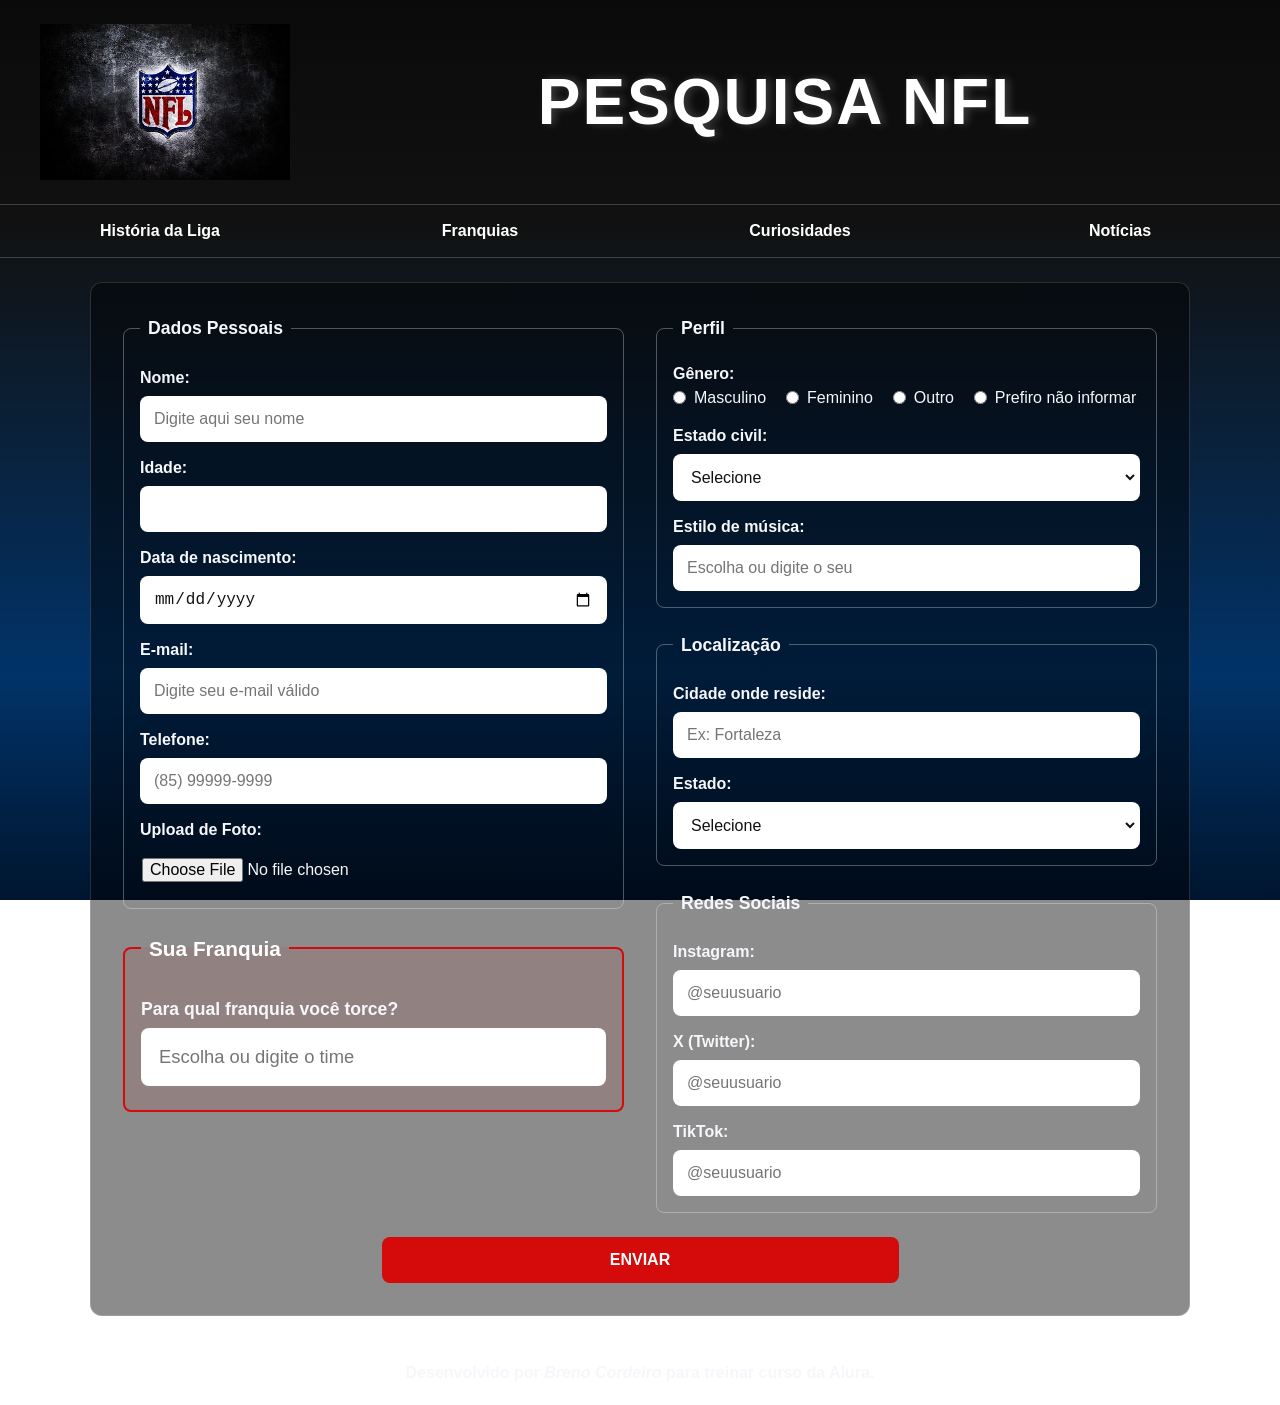
==== pesquisa-nfl/index.html @ 210f7a69 "Formularios Pesquisa NFL" ====
<!DOCTYPE html>
<html lang="pt-BR">

<head>
  <meta charset="UTF-8">
  <meta name="viewport" content="width=device-width, initial-scale=1.0">
  <title>Pesquisa NFL</title>
  <link rel="shortcut icon" href="img/favicon.ico" type="image/x-icon">
  <link rel="stylesheet" href="style.css">
</head>

<body>
  <header class="header">
    <div class="header-top">
      <img src="img/nfl-logo-wallpaper-thumb.jpg" alt="Logo NFL" class="logo-nfl">
      <h1>Pesquisa NFL</h1>
    </div>

    <nav class="menu">
      <ul class="menu-itens">
        <li><a href="#">História da Liga</a></li>
        <li><a href="#">Franquias</a></li>
        <li><a href="#">Curiosidades</a></li>
        <li><a href="#">Notícias</a></li>
      </ul>
    </nav>
  </header>

  <main>
    <section class="form-container">
      <form action="#" method="post" enctype="multipart/form-data">

        <div class="form-grid">

          <div class="coluna">

            <fieldset>
              <legend>Dados Pessoais</legend>

              <label for="userName">Nome:</label>
              <input type="text" id="userName" name="userName" placeholder="Digite aqui seu nome" required>

              <label for="age">Idade:</label>
              <input type="number" id="age" name="age" min="12" max="75" required>

              <label for="birthDate">Data de nascimento:</label>
              <input type="date" id="birthDate" name="birthDate">

              <label for="userEmail">E-mail:</label>
              <input type="email" id="userEmail" name="userEmail" placeholder="Digite seu e-mail válido" required>

              <label for="userPhone">Telefone:</label>
              <input type="tel" id="userPhone" name="userPhone" placeholder="(85) 99999-9999">

              <label for="userImage">Upload de Foto:</label>
              <input type="file" id="userImage" name="userImage" accept="image/*">
            </fieldset>

            <fieldset class="destaque">
              <legend>Sua Franquia</legend>

              <label for="team">Para qual franquia você torce?</label>
              <input type="text" id="team" name="team" list="teamList" placeholder="Escolha ou digite o time">
              <datalist id="teamList">
                <option value="Arizona Cardinals"></option>
                <option value="Atlanta Falcons"></option>
                <option value="Baltimore Ravens"></option>
                <option value="Buffalo Bills"></option>
                <option value="Carolina Panthers"></option>
                <option value="Chicago Bears"></option>
                <option value="Cincinnati Bengals"></option>
                <option value="Cleveland Browns"></option>
                <option value="Dallas Cowboys"></option>
                <option value="Denver Broncos"></option>
                <option value="Detroit Lions"></option>
                <option value="Green Bay Packers"></option>
                <option value="Houston Texans"></option>
                <option value="Indianapolis Colts"></option>
                <option value="Jacksonville Jaguars"></option>
                <option value="Kansas City Chiefs"></option>
                <option value="Las Vegas Raiders"></option>
                <option value="Los Angeles Chargers"></option>
                <option value="Los Angeles Rams"></option>
                <option value="Miami Dolphins"></option>
                <option value="Minnesota Vikings"></option>
                <option value="New England Patriots"></option>
                <option value="New Orleans Saints"></option>
                <option value="New York Giants"></option>
                <option value="New York Jets"></option>
                <option value="Philadelphia Eagles"></option>
                <option value="Pittsburgh Steelers"></option>
                <option value="San Francisco 49ers"></option>
                <option value="Seattle Seahawks"></option>
                <option value="Tampa Bay Buccaneers"></option>
                <option value="Tennessee Titans"></option>
                <option value="Washington Commanders"></option>
              </datalist>
            </fieldset>

          </div>

          <!-- COLUNA DIREITA -->
          <div class="coluna">

            <fieldset>
              <legend>Perfil</legend>

              <fieldset class="grupo">
                <legend>Gênero:</legend>
                <div class="opcoes">
                  <label><input type="radio" name="gender" value="masculino"> Masculino</label>
                  <label><input type="radio" name="gender" value="feminino"> Feminino</label>
                  <label><input type="radio" name="gender" value="outro"> Outro</label>
                  <label><input type="radio" name="gender" value="nao-informar"> Prefiro não informar</label>
                </div>
              </fieldset>

              <label for="maritalStatus">Estado civil:</label>
              <select id="maritalStatus" name="maritalStatus">
                <option value="">Selecione</option>
                <option value="solteiro">Solteiro(a)</option>
                <option value="casado">Casado(a)</option>
                <option value="uniao-estavel">União estável</option>
                <option value="divorciado">Divorciado(a)</option>
                <option value="viuvo">Viúvo(a)</option>
              </select>

              <label for="musicStyle">Estilo de música:</label>
              <input type="text" id="musicStyle" name="musicStyle" list="musicList"
                placeholder="Escolha ou digite o seu">
              <datalist id="musicList">
                <option value="Rock"></option>
                <option value="Pop"></option>
                <option value="Hip Hop / Rap"></option>
                <option value="Eletrônica"></option>
                <option value="Sertanejo"></option>
                <option value="Forró"></option>
                <option value="MPB"></option>
                <option value="Pagode"></option>
                <option value="Funk"></option>
                <option value="Country"></option>
                <option value="Jazz"></option>
                <option value="Metal"></option>
              </datalist>
            </fieldset>

            <fieldset>
              <legend>Localização</legend>

              <label for="city">Cidade onde reside:</label>
              <input type="text" id="city" name="city" placeholder="Ex: Fortaleza">

              <label for="state">Estado:</label>
              <select id="state" name="state">
                <option value="">Selecione</option>
                <option value="AC">Acre</option>
                <option value="AL">Alagoas</option>
                <option value="AP">Amapá</option>
                <option value="AM">Amazonas</option>
                <option value="BA">Bahia</option>
                <option value="CE">Ceará</option>
                <option value="DF">Distrito Federal</option>
                <option value="ES">Espírito Santo</option>
                <option value="GO">Goiás</option>
                <option value="MA">Maranhão</option>
                <option value="MT">Mato Grosso</option>
                <option value="MS">Mato Grosso do Sul</option>
                <option value="MG">Minas Gerais</option>
                <option value="PA">Pará</option>
                <option value="PB">Paraíba</option>
                <option value="PR">Paraná</option>
                <option value="PE">Pernambuco</option>
                <option value="PI">Piauí</option>
                <option value="RJ">Rio de Janeiro</option>
                <option value="RN">Rio Grande do Norte</option>
                <option value="RS">Rio Grande do Sul</option>
                <option value="RO">Rondônia</option>
                <option value="RR">Roraima</option>
                <option value="SC">Santa Catarina</option>
                <option value="SP">São Paulo</option>
                <option value="SE">Sergipe</option>
                <option value="TO">Tocantins</option>
              </select>
            </fieldset>

            <fieldset>
              <legend>Redes Sociais</legend>

              <label for="instagram">Instagram:</label>
              <input type="text" id="instagram" name="instagram" placeholder="@seuusuario">

              <label for="twitter">X (Twitter):</label>
              <input type="text" id="twitter" name="twitter" placeholder="@seuusuario">

              <label for="tiktok">TikTok:</label>
              <input type="text" id="tiktok" name="tiktok" placeholder="@seuusuario">
            </fieldset>

          </div>
        </div>

        <button type="submit">Enviar</button>

      </form>
    </section>
  </main>

  <footer>
    <h4>Desenvolvido por <em>Breno Cordeiro</em> para treinar curso da Alura.</h4>
  </footer>
</body>

</html>
---- pesquisa-nfl/style.css ----
* {
  margin: 0;
  padding: 0;
  box-sizing: border-box;
}

:root {
  --vermelho: #d50a0a;
  --vermelho-escuro: #a80808;
  --texto: #f5f7fa;
  --campo: #ffffff;
}

body {
  min-height: 100vh;
  display: flex;
  flex-direction: column;
  color: var(--texto);
  font-family: Arial, Helvetica, sans-serif;
  line-height: 1.5;

  background: linear-gradient(
    180deg,
    #0a0a0a 0%,
    #111111 25%,
    #013369 75%,
    #00152e 100%
  );
  background-repeat: no-repeat;
  background-attachment: fixed;
}

.header-top {
  display: flex;
  align-items: center;
  gap: 16px;
  padding: 16px;
}

.logo-nfl {
  width: 110px;
  max-width: 100%;
  height: auto;
  flex-shrink: 0;
}

.header-top h1 {
  flex: 1;
  text-align: center;
  font-size: clamp(1.5rem, 7vw, 4rem);
  text-transform: uppercase;
  letter-spacing: 2px;
  color: white;
  text-shadow: 4px 0 8px rgba(255, 255, 255, 0.2);
}

.menu-itens {
  list-style: none;
  display: flex;
  border-top: 1px solid rgba(255, 255, 255, 0.2);
  border-bottom: 1px solid rgba(255, 255, 255, 0.2);
}

.menu-itens li {
  flex: 1;
}

.menu-itens a {
  display: block;
  padding: 12px 4px;
  text-align: center;
  color: white;
  text-decoration: none;
  font-weight: bold;
  font-size: 0.8rem;
  transition: 0.3s;
}

.menu-itens a:hover,
.menu-itens a:focus-visible {
  color: var(--vermelho);
  background: rgba(255, 255, 255, 0.08);
}

main {
  flex: 1;
  padding: 24px 16px;
}

.form-container {
  max-width: 640px;
  margin: 0 auto;
  padding: 20px;
  background: rgba(0, 0, 0, 0.45);
  border: 1px solid rgba(255, 255, 255, 0.15);
  border-radius: 12px;
}

.form-grid {
  display: grid;
  grid-template-columns: 1fr;
  gap: 24px;
}

.coluna {
  display: flex;
  flex-direction: column;
  gap: 24px;
}

fieldset {
  display: flex;
  flex-direction: column;
  gap: 6px;
  padding: 16px;
  border: 1px solid rgba(255, 255, 255, 0.3);
  border-radius: 8px;
}

legend {
  padding: 0 8px;
  font-weight: bold;
  font-size: 1.1rem;
}

label {
  font-weight: bold;
  margin-top: 8px;
}

input,
select {
  width: 100%;
  padding: 12px;
  border: 2px solid transparent;
  border-radius: 8px;
  background: var(--campo);
  color: #111;
  font-size: 1rem;
}

input:focus,
select:focus {
  outline: none;
  border-color: var(--vermelho);
}

input[type="file"] {
  background: transparent;
  color: var(--texto);
  padding: 8px 0;
}

.grupo {
  border: none;
  padding: 0;
  margin-top: 4px;
}

.grupo legend {
  padding: 0;
  font-size: 1rem;
}

.opcoes {
  display: flex;
  flex-wrap: wrap;
  gap: 8px 20px;
}

.opcoes label {
  display: flex;
  align-items: center;
  gap: 8px;
  margin-top: 0;
  font-weight: normal;
}

input[type="radio"] {
  width: auto;
  accent-color: var(--vermelho);
}

.destaque {
  padding: 24px 16px;
  border: 2px solid var(--vermelho);
  background: rgba(213, 10, 10, 0.08);
}

.destaque legend {
  font-size: 1.3rem;
  color: white;
}

.destaque label {
  font-size: 1.1rem;
}

.destaque input {
  padding: 16px;
  font-size: 1.15rem;
}

button {
  display: block;
  width: 100%;
  margin: 24px auto 0;
  padding: 14px;
  border: none;
  border-radius: 8px;
  background: var(--vermelho);
  color: white;
  font-size: 1rem;
  font-weight: bold;
  text-transform: uppercase;
  cursor: pointer;
  transition: 0.3s;
}

button:hover {
  background: var(--vermelho-escuro);
}

footer {
  padding: 20px 16px;
  text-align: center;
  border-top: 1px solid rgba(255, 255, 255, 0.2);
}

footer h3 {
  font-size: 0.95rem;
  font-weight: normal;
}

@media (min-width: 768px) {
  .header-top {
    padding: 24px 40px;
    gap: 40px;
  }

  .logo-nfl {
    width: 250px;
  }

  .menu-itens a {
    padding: 14px 8px;
    font-size: 1rem;
  }

  .form-container {
    max-width: 1100px;
    padding: 32px;
  }

  .form-grid {
    grid-template-columns: 1fr 1fr;
    align-items: start;
    gap: 32px;
  }

  button {
    width: 50%;
  }
}
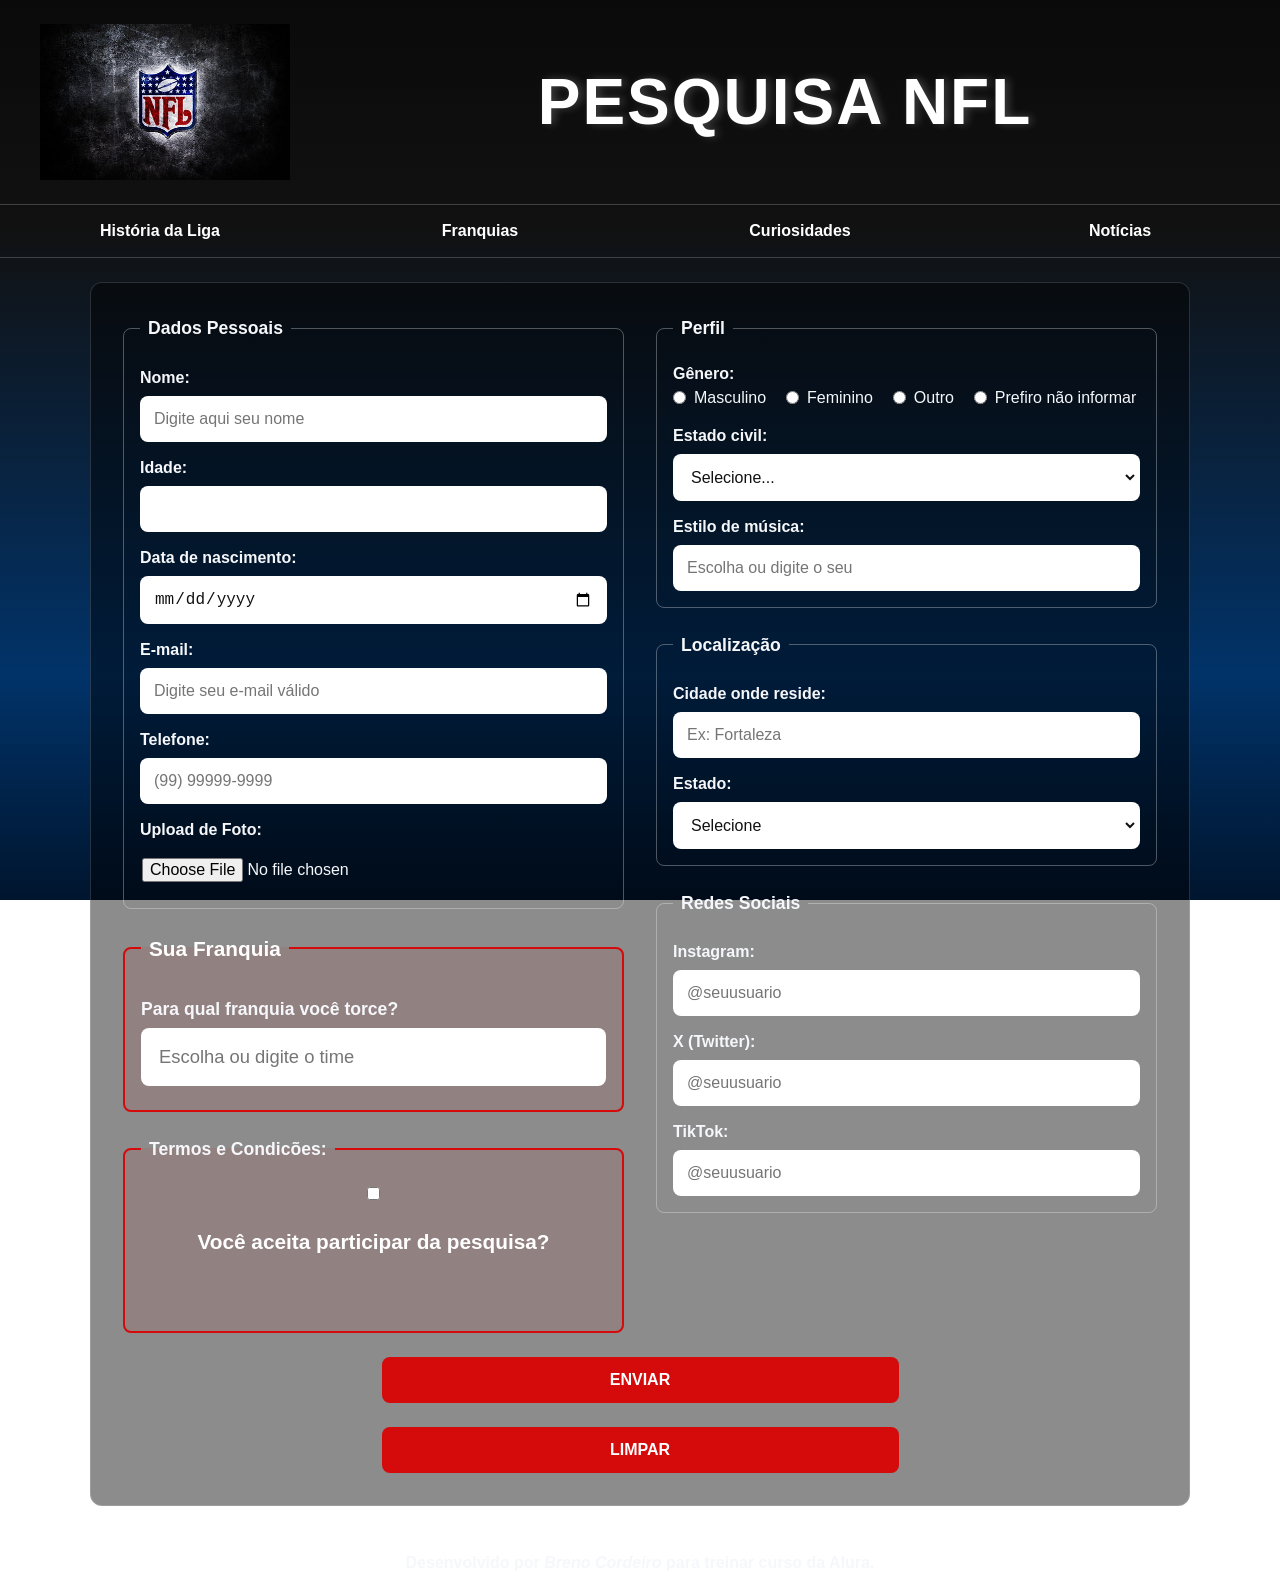
==== commit 9d84967c: "Colocando termos de aceite e ajustando um placeholder" ====
--- a/pesquisa-nfl/index.html
+++ b/pesquisa-nfl/index.html
@@ -50,7 +50,7 @@
               <input type="email" id="userEmail" name="userEmail" placeholder="Digite seu e-mail válido" required>
 
               <label for="userPhone">Telefone:</label>
-              <input type="tel" id="userPhone" name="userPhone" placeholder="(85) 99999-9999">
+              <input type="tel" id="userPhone" name="userPhone" placeholder="(99) 99999-9999">
 
               <label for="userImage">Upload de Foto:</label>
               <input type="file" id="userImage" name="userImage" accept="image/*">
@@ -97,9 +97,16 @@
               </datalist>
             </fieldset>
 
+            <fieldset class="termLgpd">
+              <legend>Termos e Condicões: </legend>
+              <input type="checkbox" name="userLgpdTerm" id="userLgpdTerm" value="accepted" required>
+              <label for="userLgpdTerm">Você aceita participar da pesquisa?</label><br>
+
+            </fieldset>
+
           </div>
 
-          <!-- COLUNA DIREITA -->
+
           <div class="coluna">
 
             <fieldset>
@@ -117,7 +124,7 @@
 
               <label for="maritalStatus">Estado civil:</label>
               <select id="maritalStatus" name="maritalStatus">
-                <option value="">Selecione</option>
+                <option value="">Selecione...</option>
                 <option value="solteiro">Solteiro(a)</option>
                 <option value="casado">Casado(a)</option>
                 <option value="uniao-estavel">União estável</option>
@@ -200,7 +207,7 @@
         </div>
 
         <button type="submit">Enviar</button>
-
+        <button type="reset">Limpar</button>
       </form>
     </section>
   </main>
--- a/pesquisa-nfl/style.css
+++ b/pesquisa-nfl/style.css
@@ -261,4 +261,25 @@
   button {
     width: 50%;
   }
-}
+
+  .termLgpd {
+    padding: 24px 16px;
+    border: 2px solid var(--vermelho);
+    background: rgba(213, 10, 10, 0.08);
+  }
+
+  .termLgpd input {
+    padding: 16px;
+    font-size: 1.15rem;
+    justify-content: center;
+    align-items: center;
+  }
+
+  .termLgpd label {
+    font-size: 1.3rem;
+    color: white;
+    justify-content: center;
+    align-items: center;
+    margin: 20px auto;
+  }
+}
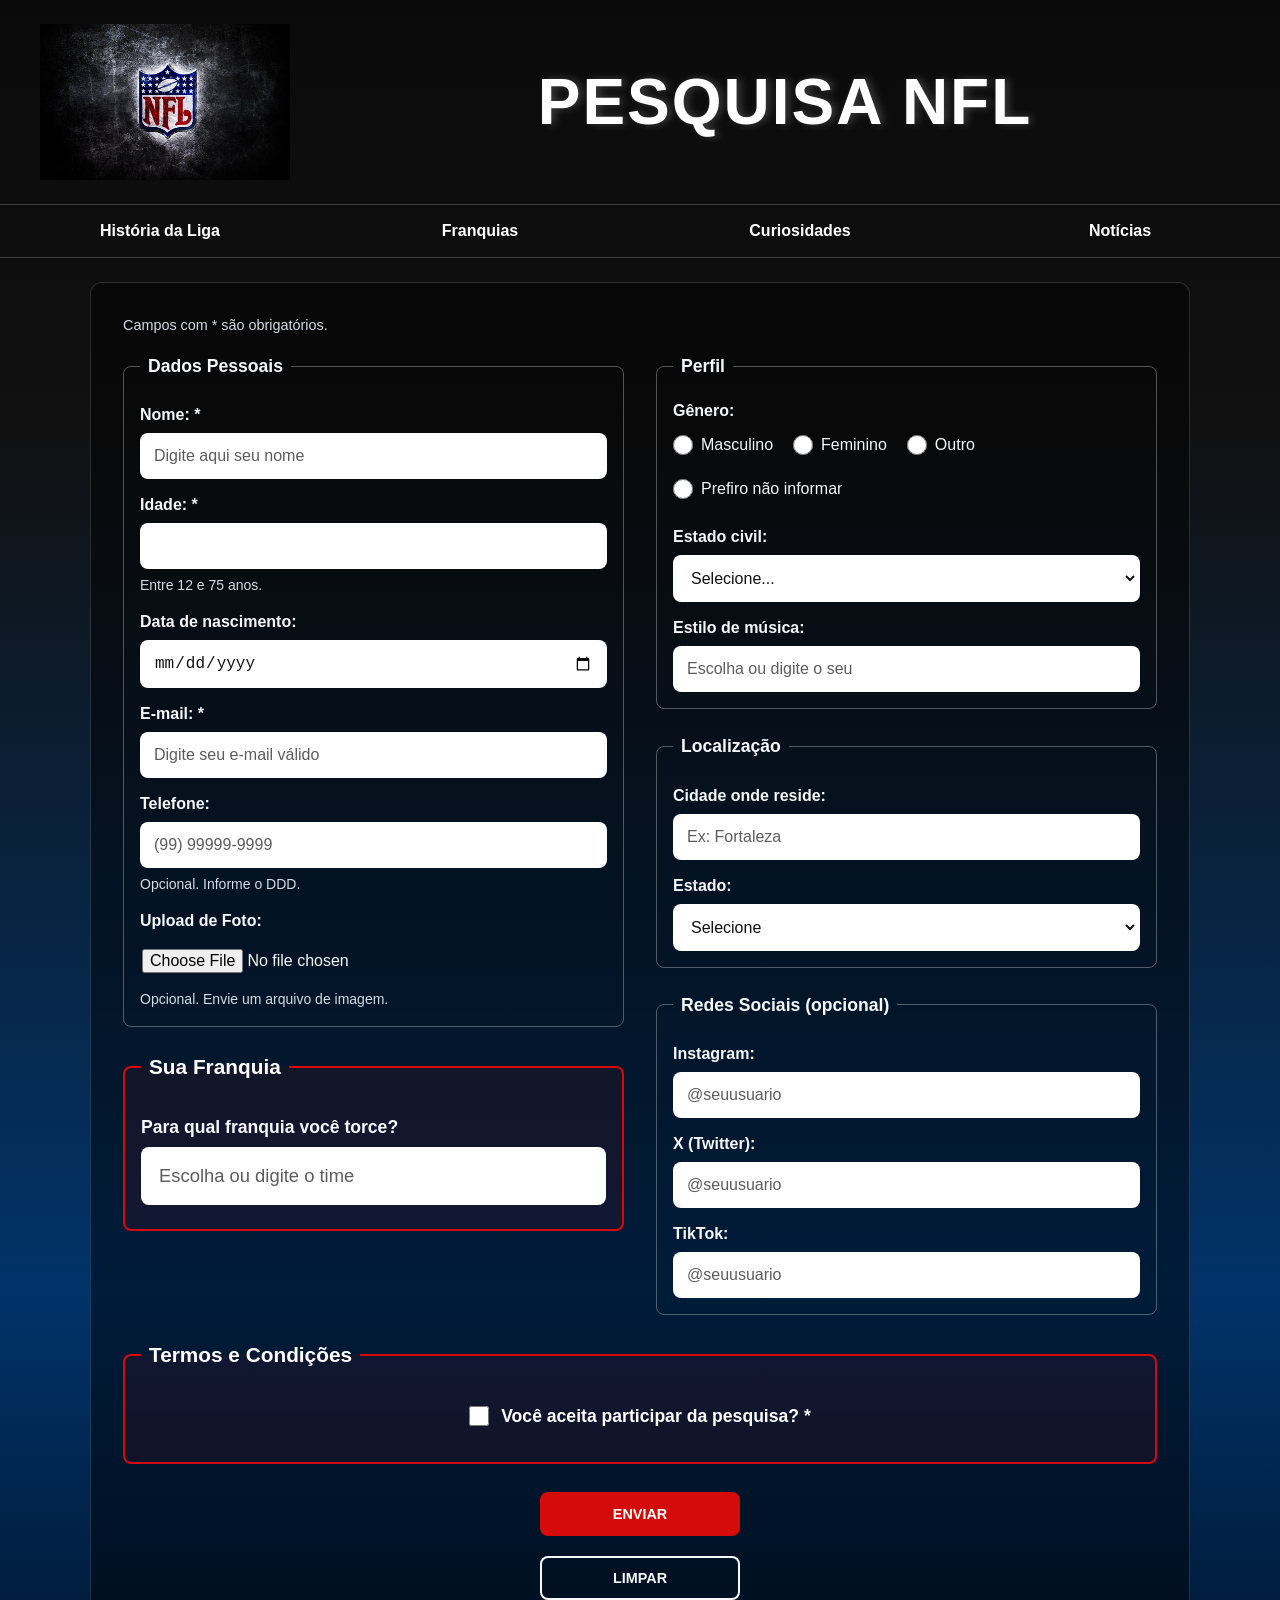
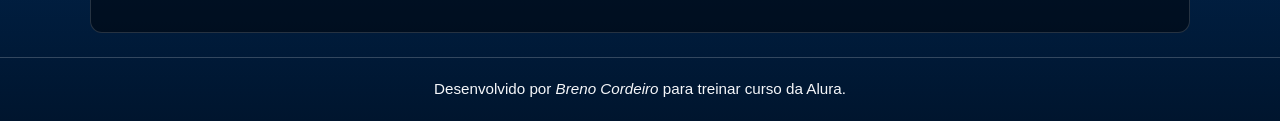
==== commit 29cb774f: "Aplicando boas praticas de acessibilidade e reorganizando ordem dos elementos, conforme aulas da Alu" ====
--- a/pesquisa-nfl/index.html
+++ b/pesquisa-nfl/index.html
@@ -4,19 +4,26 @@
 <head>
   <meta charset="UTF-8">
   <meta name="viewport" content="width=device-width, initial-scale=1.0">
-  <title>Pesquisa NFL</title>
-  <link rel="shortcut icon" href="img/favicon.ico" type="image/x-icon">
+  <title>Pesquisa NFL – Formulário sobre as franquias da liga</title>
+  <meta name="description"
+    content="Responda à pesquisa sobre as franquias da NFL. Site em português com história da liga, franquias, curiosidades e notícias.">
+  <meta name="theme-color" content="#0a0a0a">
+  <link rel="icon" href="img/favicon.ico" type="image/x-icon">
   <link rel="stylesheet" href="style.css">
 </head>
 
 <body>
+  <a class="skip-link" href="#conteudo">Pular para o conteúdo principal</a>
+
   <header class="header">
     <div class="header-top">
-      <img src="img/nfl-logo-wallpaper-thumb.jpg" alt="Logo NFL" class="logo-nfl">
+      <!-- Troque width e height pelas medidas reais da imagem (evita salto de layout) -->
+      <img src="img/nfl-logo-wallpaper-thumb.jpg" alt="Logo da NFL" class="logo-nfl" width="250" height="140"
+        fetchpriority="high">
       <h1>Pesquisa NFL</h1>
     </div>
 
-    <nav class="menu">
+    <nav class="menu" aria-label="Menu principal">
       <ul class="menu-itens">
         <li><a href="#">História da Liga</a></li>
         <li><a href="#">Franquias</a></li>
@@ -26,9 +33,11 @@
     </nav>
   </header>
 
-  <main>
+  <main id="conteudo" tabindex="-1">
     <section class="form-container">
-      <form action="#" method="post" enctype="multipart/form-data">
+      <form action="#" method="post" enctype="multipart/form-data" aria-labelledby="titulo-form">
+        <h2 id="titulo-form" class="sr-only">Formulário da pesquisa</h2>
+        <p class="aviso-obrigatorio">Campos com * são obrigatórios.</p>
 
         <div class="form-grid">
 
@@ -37,30 +46,38 @@
             <fieldset>
               <legend>Dados Pessoais</legend>
 
-              <label for="userName">Nome:</label>
-              <input type="text" id="userName" name="userName" placeholder="Digite aqui seu nome" required>
-
-              <label for="age">Idade:</label>
-              <input type="number" id="age" name="age" min="12" max="75" required>
+              <label for="userName">Nome: <span aria-hidden="true">*</span></label>
+              <input type="text" id="userName" name="userName" placeholder="Digite aqui seu nome" autocomplete="name"
+                required>
+
+              <label for="age">Idade: <span aria-hidden="true">*</span></label>
+              <input type="number" id="age" name="age" min="12" max="75" inputmode="numeric" aria-describedby="ageHint"
+                required>
+              <small id="ageHint" class="dica">Entre 12 e 75 anos.</small>
 
               <label for="birthDate">Data de nascimento:</label>
-              <input type="date" id="birthDate" name="birthDate">
-
-              <label for="userEmail">E-mail:</label>
-              <input type="email" id="userEmail" name="userEmail" placeholder="Digite seu e-mail válido" required>
+              <input type="date" id="birthDate" name="birthDate" autocomplete="bday">
+
+              <label for="userEmail">E-mail: <span aria-hidden="true">*</span></label>
+              <input type="email" id="userEmail" name="userEmail" placeholder="Digite seu e-mail válido"
+                autocomplete="email" required>
 
               <label for="userPhone">Telefone:</label>
-              <input type="tel" id="userPhone" name="userPhone" placeholder="(99) 99999-9999">
+              <input type="tel" id="userPhone" name="userPhone" placeholder="(99) 99999-9999" autocomplete="tel"
+                aria-describedby="phoneHint">
+              <small id="phoneHint" class="dica">Opcional. Informe o DDD.</small>
 
               <label for="userImage">Upload de Foto:</label>
-              <input type="file" id="userImage" name="userImage" accept="image/*">
+              <input type="file" id="userImage" name="userImage" accept="image/*" aria-describedby="imageHint">
+              <small id="imageHint" class="dica">Opcional. Envie um arquivo de imagem.</small>
             </fieldset>
 
             <fieldset class="destaque">
               <legend>Sua Franquia</legend>
 
               <label for="team">Para qual franquia você torce?</label>
-              <input type="text" id="team" name="team" list="teamList" placeholder="Escolha ou digite o time">
+              <input type="text" id="team" name="team" list="teamList" placeholder="Escolha ou digite o time"
+                autocomplete="off">
               <datalist id="teamList">
                 <option value="Arizona Cardinals"></option>
                 <option value="Atlanta Falcons"></option>
@@ -97,15 +114,7 @@
               </datalist>
             </fieldset>
 
-            <fieldset class="termLgpd">
-              <legend>Termos e Condicões: </legend>
-              <input type="checkbox" name="userLgpdTerm" id="userLgpdTerm" value="accepted" required>
-              <label for="userLgpdTerm">Você aceita participar da pesquisa?</label><br>
-
-            </fieldset>
-
           </div>
-
 
           <div class="coluna">
 
@@ -134,7 +143,7 @@
 
               <label for="musicStyle">Estilo de música:</label>
               <input type="text" id="musicStyle" name="musicStyle" list="musicList"
-                placeholder="Escolha ou digite o seu">
+                placeholder="Escolha ou digite o seu" autocomplete="off">
               <datalist id="musicList">
                 <option value="Rock"></option>
                 <option value="Pop"></option>
@@ -155,10 +164,10 @@
               <legend>Localização</legend>
 
               <label for="city">Cidade onde reside:</label>
-              <input type="text" id="city" name="city" placeholder="Ex: Fortaleza">
+              <input type="text" id="city" name="city" placeholder="Ex: Fortaleza" autocomplete="address-level2">
 
               <label for="state">Estado:</label>
-              <select id="state" name="state">
+              <select id="state" name="state" autocomplete="address-level1">
                 <option value="">Selecione</option>
                 <option value="AC">Acre</option>
                 <option value="AL">Alagoas</option>
@@ -191,29 +200,42 @@
             </fieldset>
 
             <fieldset>
-              <legend>Redes Sociais</legend>
+              <legend>Redes Sociais (opcional)</legend>
 
               <label for="instagram">Instagram:</label>
-              <input type="text" id="instagram" name="instagram" placeholder="@seuusuario">
+              <input type="text" id="instagram" name="instagram" placeholder="@seuusuario" autocomplete="off"
+                autocapitalize="none" spellcheck="false">
 
               <label for="twitter">X (Twitter):</label>
-              <input type="text" id="twitter" name="twitter" placeholder="@seuusuario">
+              <input type="text" id="twitter" name="twitter" placeholder="@seuusuario" autocomplete="off"
+                autocapitalize="none" spellcheck="false">
 
               <label for="tiktok">TikTok:</label>
-              <input type="text" id="tiktok" name="tiktok" placeholder="@seuusuario">
+              <input type="text" id="tiktok" name="tiktok" placeholder="@seuusuario" autocomplete="off"
+                autocapitalize="none" spellcheck="false">
             </fieldset>
 
           </div>
         </div>
 
-        <button type="submit">Enviar</button>
-        <button type="reset">Limpar</button>
+        <fieldset class="termLgpd">
+          <legend>Termos e Condições</legend>
+          <div class="check">
+            <input type="checkbox" name="userLgpdTerm" id="userLgpdTerm" value="accepted" required>
+            <label for="userLgpdTerm">Você aceita participar da pesquisa? <span aria-hidden="true">*</span></label>
+          </div>
+        </fieldset>
+
+        <div class="acoes">
+          <button type="submit">Enviar</button>
+          <button type="reset" class="secundario">Limpar</button>
+        </div>
       </form>
     </section>
   </main>
 
   <footer>
-    <h4>Desenvolvido por <em>Breno Cordeiro</em> para treinar curso da Alura.</h4>
+    <p>Desenvolvido por <em>Breno Cordeiro</em> para treinar curso da Alura.</p>
   </footer>
 </body>
 
--- a/pesquisa-nfl/style.css
+++ b/pesquisa-nfl/style.css
@@ -8,7 +8,9 @@
   --vermelho: #d50a0a;
   --vermelho-escuro: #a80808;
   --texto: #f5f7fa;
+  --texto-suave: #d5dbe5;
   --campo: #ffffff;
+  --foco: #ffd60a;
 }
 
 body {
@@ -18,8 +20,8 @@
   color: var(--texto);
   font-family: Arial, Helvetica, sans-serif;
   line-height: 1.5;
-
-  background: linear-gradient(
+  background-color: #00152e;
+  background-image: linear-gradient(
     180deg,
     #0a0a0a 0%,
     #111111 25%,
@@ -27,7 +29,44 @@
     #00152e 100%
   );
   background-repeat: no-repeat;
-  background-attachment: fixed;
+}
+
+:focus-visible {
+  outline: 3px solid var(--foco);
+  outline-offset: 2px;
+}
+
+main:focus {
+  outline: none;
+}
+
+.sr-only {
+  position: absolute;
+  width: 1px;
+  height: 1px;
+  padding: 0;
+  margin: -1px;
+  overflow: hidden;
+  clip: rect(0, 0, 0, 0);
+  white-space: nowrap;
+  border: 0;
+}
+
+.skip-link {
+  position: absolute;
+  top: -100px;
+  left: 8px;
+  z-index: 100;
+  padding: 12px 16px;
+  border-radius: 0 0 8px 8px;
+  background: #ffffff;
+  color: #111111;
+  font-weight: bold;
+  text-decoration: none;
+}
+
+.skip-link:focus {
+  top: 0;
 }
 
 .header-top {
@@ -66,19 +105,24 @@
 }
 
 .menu-itens a {
-  display: block;
+  display: flex;
+  align-items: center;
+  justify-content: center;
+  min-height: 44px;
   padding: 12px 4px;
   text-align: center;
   color: white;
   text-decoration: none;
   font-weight: bold;
   font-size: 0.8rem;
-  transition: 0.3s;
+  transition:
+    color 0.3s,
+    background-color 0.3s;
 }
 
 .menu-itens a:hover,
 .menu-itens a:focus-visible {
-  color: var(--vermelho);
+  color: #ff6b6b;
   background: rgba(255, 255, 255, 0.08);
 }
 
@@ -96,6 +140,12 @@
   border-radius: 12px;
 }
 
+.aviso-obrigatorio {
+  margin-bottom: 16px;
+  font-size: 0.9rem;
+  color: var(--texto-suave);
+}
+
 .form-grid {
   display: grid;
   grid-template-columns: 1fr;
@@ -126,6 +176,11 @@
 label {
   font-weight: bold;
   margin-top: 8px;
+}
+
+.dica {
+  font-size: 0.875rem;
+  color: var(--texto-suave);
 }
 
 input,
@@ -135,13 +190,17 @@
   border: 2px solid transparent;
   border-radius: 8px;
   background: var(--campo);
-  color: #111;
+  color: #111111;
   font-size: 1rem;
+}
+
+::placeholder {
+  color: #5c5c5c;
+  opacity: 1;
 }
 
 input:focus,
 select:focus {
-  outline: none;
   border-color: var(--vermelho);
 }
 
@@ -151,6 +210,16 @@
   padding: 8px 0;
 }
 
+/* Radios e checkbox: tamanho próprio e área de toque confortável */
+input[type="radio"],
+input[type="checkbox"] {
+  width: 1.25rem;
+  height: 1.25rem;
+  padding: 0;
+  flex-shrink: 0;
+  accent-color: var(--vermelho);
+}
+
 .grupo {
   border: none;
   padding: 0;
@@ -165,23 +234,20 @@
 .opcoes {
   display: flex;
   flex-wrap: wrap;
-  gap: 8px 20px;
+  gap: 0 20px;
 }
 
 .opcoes label {
   display: flex;
   align-items: center;
   gap: 8px;
+  min-height: 44px;
   margin-top: 0;
   font-weight: normal;
 }
 
-input[type="radio"] {
-  width: auto;
-  accent-color: var(--vermelho);
-}
-
-.destaque {
+.destaque,
+.termLgpd {
   padding: 24px 16px;
   border: 2px solid var(--vermelho);
   background: rgba(213, 10, 10, 0.08);
@@ -201,24 +267,66 @@
   font-size: 1.15rem;
 }
 
+.termLgpd {
+  margin-top: 24px;
+}
+
+.termLgpd legend {
+  font-size: 1.3rem;
+  color: white;
+}
+
+.check {
+  display: flex;
+  align-items: center;
+  gap: 12px;
+  min-height: 44px;
+}
+
+.check label {
+  margin-top: 0;
+  font-size: 1.1rem;
+  color: white;
+}
+
+.acoes {
+  display: flex;
+  flex-direction: column;
+  align-items: center;
+  gap: 20px;
+  margin-top: 28px;
+}
+
 button {
   display: block;
   width: 100%;
-  margin: 24px auto 0;
-  padding: 14px;
-  border: none;
+  max-width: 240px;
+  min-height: 44px;
+  padding: 10px 16px;
+  border: 2px solid var(--vermelho);
   border-radius: 8px;
   background: var(--vermelho);
   color: white;
-  font-size: 1rem;
+  font-size: 0.9rem;
   font-weight: bold;
   text-transform: uppercase;
   cursor: pointer;
-  transition: 0.3s;
+  transition: background-color 0.3s;
 }
 
 button:hover {
   background: var(--vermelho-escuro);
+  border-color: var(--vermelho-escuro);
+}
+
+button.secundario {
+  background: transparent;
+  border-color: var(--texto);
+  color: var(--texto);
+}
+
+button.secundario:hover {
+  background: rgba(255, 255, 255, 0.12);
 }
 
 footer {
@@ -227,9 +335,8 @@
   border-top: 1px solid rgba(255, 255, 255, 0.2);
 }
 
-footer h3 {
+footer p {
   font-size: 0.95rem;
-  font-weight: normal;
 }
 
 @media (min-width: 768px) {
@@ -258,28 +365,19 @@
     gap: 32px;
   }
 
-  button {
-    width: 50%;
-  }
-
   .termLgpd {
-    padding: 24px 16px;
-    border: 2px solid var(--vermelho);
-    background: rgba(213, 10, 10, 0.08);
-  }
-
-  .termLgpd input {
-    padding: 16px;
-    font-size: 1.15rem;
-    justify-content: center;
+    display: flex;
     align-items: center;
   }
 
-  .termLgpd label {
-    font-size: 1.3rem;
-    color: white;
-    justify-content: center;
-    align-items: center;
-    margin: 20px auto;
-  }
-}
+  .acoes button {
+    max-width: 200px;
+  }
+}
+
+@media (prefers-reduced-motion: reduce) {
+  * {
+    transition: none !important;
+    scroll-behavior: auto !important;
+  }
+}
